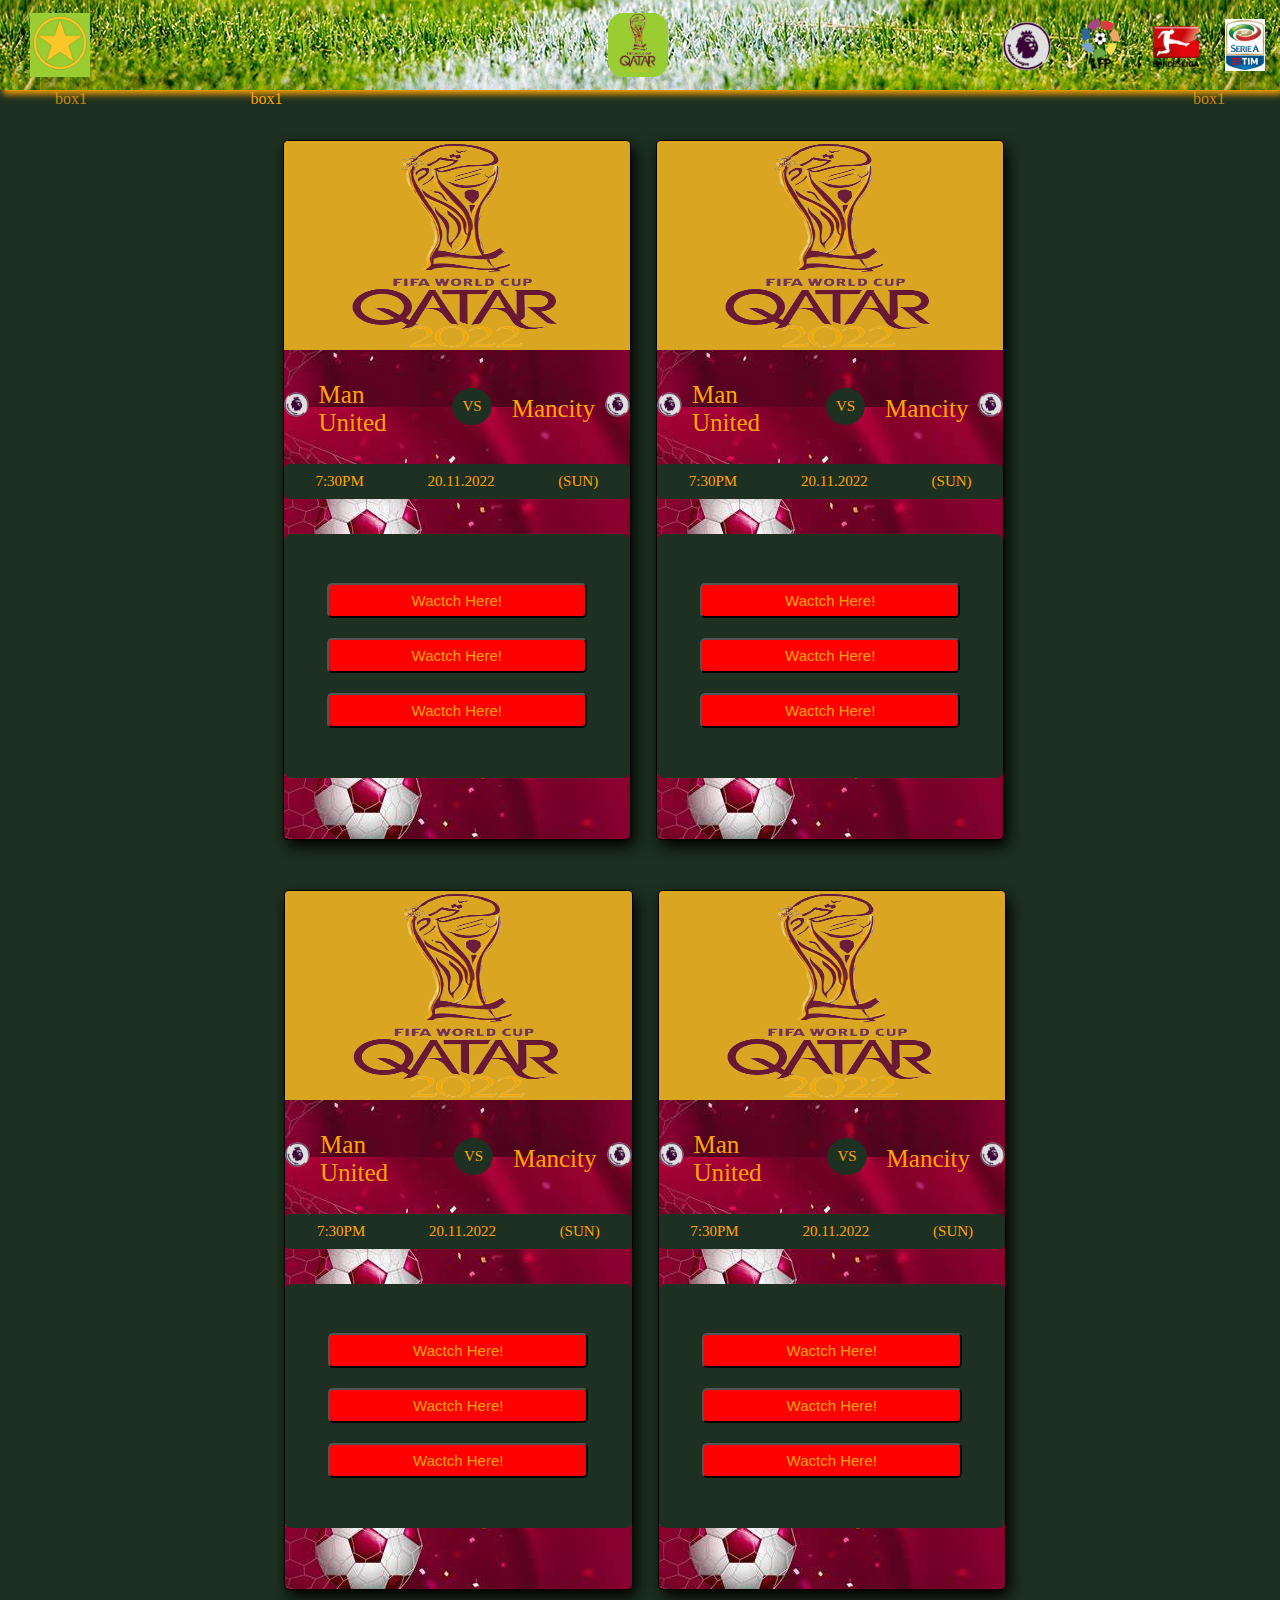
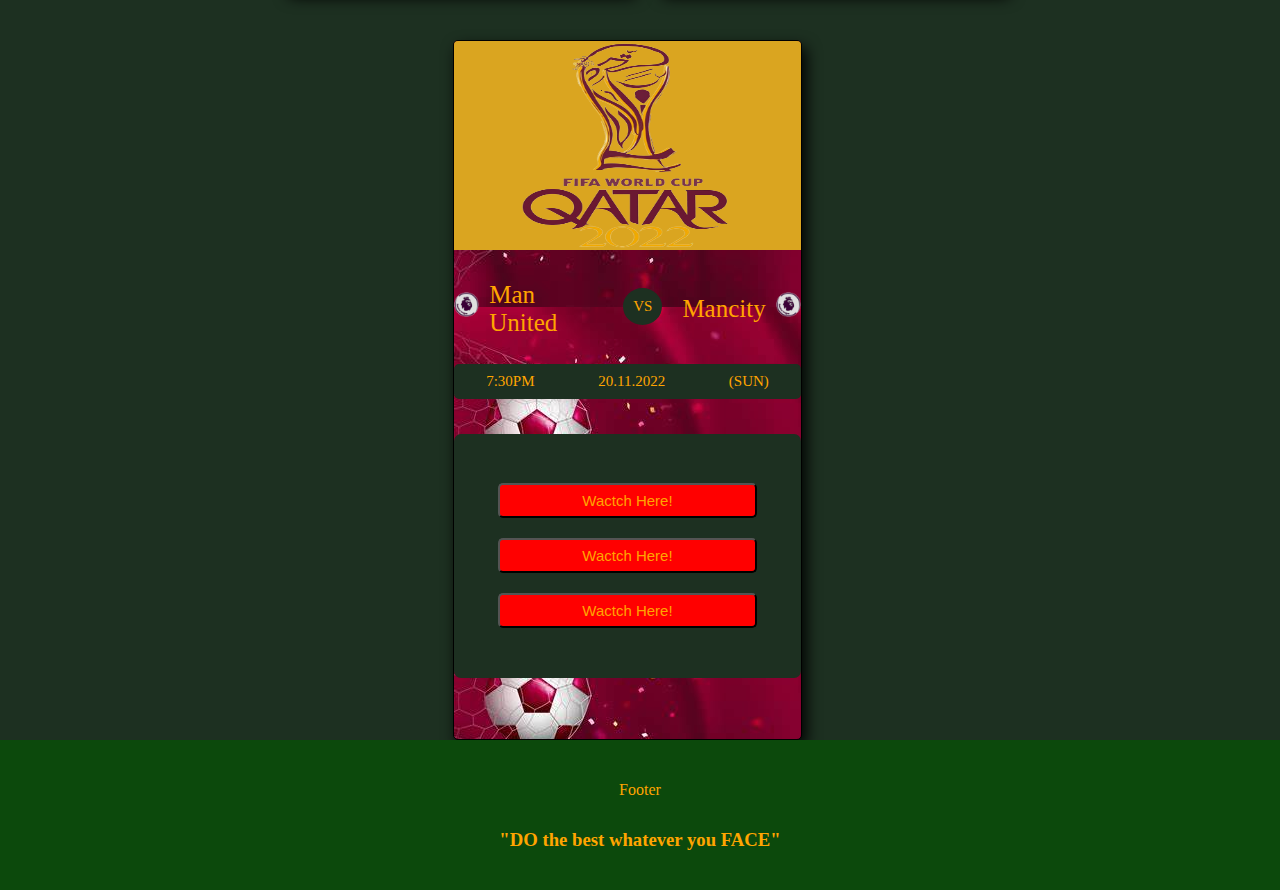
==== index.html @ 891fd368 "Add files via upload" ====
<!DOCTYPE html>
<html lang="en">
<head>
    <meta charset="UTF-8">
    <meta http-equiv="X-UA-Compatible" content="IE=edge">
    <meta name="viewport" content="width=device-width, initial-scale=1.0">
    <title>GOLDEN STAR SPORT SITE (FOR YOU)</title>
    <link
      rel="stylesheet"
      href="https://cdnjs.cloudflare.com/ajax/libs/font-awesome/6.2.0/css/all.min.css"
    />
    <link rel="stylesheet" href="styletest.css">
    <link rel="shortcut icon" href="../../F-Image/Davis-Lock-star-300x300.png" style="background: yellowgreen;" type="image/x-icon" />
</head>
<body class="body">
    <header>
        <nav class="nav">
            
            <a class="navimg1a" href=""><img src="../../F-Image/Davis-Lock-star-300x300.png" width="60" alt="" /></a>
            <a class="navimg1b" href=""><img src="../../F-Image/2022-fifa-world-cup-qatar-logo-brand-clip-art-png-favpng-ucskihhaPa12D4zHkBd89f1kA-removebg-preview - Copy.png" width="60" alt="" /></a>
            <a class="navimg2" href=""><img src="https://th.bing.com/th/id/OIP.vq37Ki8Nx_LBII36jiEKSwHaHa?pid=ImgDet&w=177&h=177&c=7" width="150px" height="90px" alt="img" style="margin-left:-35px"></a>
            <ul class="navlogo">
                <a class="home" href=""><a href="PREMIER LEAGUE.html" target="_blank"><img src="../../img/Premier-League-Logo-PNG-Image.png" width="50px" alt="Premier League"></a></a>
                <a class="home" href=""><a href="LALIGA.html" target="_blank"><img src="../../img/LaligaLOGO1.png" width="55px" alt="Premier League"></a></a>
                <a class="home" href=""><a href="BUNESLIGA.html" target="_blank"><img src="../../img/Bundesliga_logo.svg.webp" width="55px" alt="Premier League"></a></a>
                <a class="home" href=""><a href="SERIE A.html" target="_blank"><img src="../../img/Serie A.jfif" width="40px" alt="Premier League"></a></a>
                <!-- <a class="home" href=""><a href="FRANCE LIGUE 1.html" target="_blank"><img src="../../img/ligue_1.png" width="50px" alt="Premier League"></a></a> -->
            
            </ul>
            <a class="navimg3" href=""><img src="https://th.bing.com/th/id/OIP.vq37Ki8Nx_LBII36jiEKSwHaHa?pid=ImgDet&w=177&h=177&c=7" width="150px" height="90px" alt="img" style="margin-left:-35px"></a>
            <ul class="navsocial">
                <a href=""><i class="fa-brands fa-google"></i></a>
                <a href=""><i class="fa-brands fa-google"></i></a>
                <a href=""><i class="fa-brands fa-google"></i></a>
                <a href=""><i class="fa-brands fa-google"></i></a>

            </ul>
        </nav>
    </header>
    <!-- <div class="marquee">
        <p>Do the best if you wanna go high PALACE</p>
    </div> -->
    <div class="box">
        <div class="box1">box1</div>
        <div class="box2">box1
            <div class="img1"> <img class="img-a" src="../../F-Image/2022-fifa-world-cup-qatar-logo-brand-clip-art-png-favpng-ucskihhaPa12D4zHkBd89f1kA-removebg-preview - Copy.png" width="100%" style="background: goldenrod;" alt="img1">
                <!-- 
                 -->
                 <div class="match">
                    <div class="team1logo"><img src="../../img/Premier-League-Logo-PNG-Image.png" width="25px" alt=""></div>
                    <div class="team1">Man United</div>
                    <div class="vs">VS</div>
                    <div class="team2">Mancity</div>
                    <div class="team2logo"><img src="../../img/Premier-League-Logo-PNG-Image.png" width="25px" alt=""></div>
                </div>
                <div class="time" >
                    <div class="time1"> 7:30PM </div>
                    <div class="date">20.11.2022</div>
                    <div class="day"> (SUN)</div>
                </div>

                <div class="button">
                    <button class="b1"><a href="https://online.alkoora.live/albaplayer/on-time-1/" target="_blank ">Wactch Here!</a></button>
                    <button><a href="">Wactch Here!</a></button>
                    <button><a href="">Wactch Here!</a></button>
                    <!-- <button><a href="">Wactch Here!</a></button>
                    <button><a href="">Wactch Here!</a></button> -->
                </div>

            </div>
            <div class="img1"> <img class="img-a" src="../../F-Image/2022-fifa-world-cup-qatar-logo-brand-clip-art-png-favpng-ucskihhaPa12D4zHkBd89f1kA-removebg-preview - Copy.png" width="100%" style="background: goldenrod;" alt="img1">
                <!-- <h5 style="color: white;">ThIS iS lIVE STREAM LINK! Click HERE!</h5> -->
                <div class="match">
                    <div class="team1logo"><img src="../../img/Premier-League-Logo-PNG-Image.png" width="25px" alt=""></div>
                    <div class="team1">Man United</div>
                    <div class="vs">VS</div>
                    <div class="team2">Mancity</div>
                    <div class="team2logo"><img src="../../img/Premier-League-Logo-PNG-Image.png" width="25px" alt=""></div>
                </div>
                <div class="time" >
                    <div class="time1"> 7:30PM </div>
                    <div class="date">20.11.2022</div>
                    <div class="day"> (SUN)</div>
                </div>
                <div class="button">
                    <button class="b1"><a href="https://online.alkoora.live/albaplayer/on-time-1/" target="_blank ">Wactch Here!</a></button>
                    <!-- <button><a href="">Wactch Here!</a></button> -->
                    <button><a href="">Wactch Here!</a></button>
                    <button><a href="">Wactch Here!</a></button>
                </div>
            </div>
            <div class="img3"> <img class="img-a" src="../../F-Image/2022-fifa-world-cup-qatar-logo-brand-clip-art-png-favpng-ucskihhaPa12D4zHkBd89f1kA-removebg-preview - Copy.png" width="100%" style="background: goldenrod;" alt="img1">
                <!-- <h5 style="color: white;">Man United vs Mancity</h5> -->
                <div class="match">
                    <div class="team1logo"><img src="../../img/Premier-League-Logo-PNG-Image.png" width="25px" alt=""></div>
                    <div class="team1">Man United</div>
                    <div class="vs">VS</div>
                    <div class="team2">Mancity</div>
                    <div class="team2logo"><img src="../../img/Premier-League-Logo-PNG-Image.png" width="25px" alt=""></div>
                </div>
                <div class="time" >
                    <div class="time1"> 7:30PM </div>
                    <div class="date">20.11.2022</div>
                    <div class="day"> (SUN)</div>
                </div>
                <div class="button">
                    <button class="b1"><a href="https://online.alkoora.live/albaplayer/on-time-1/" target="_blank ">Wactch Here!</a></button>
                    <button><a href="">Wactch Here!</a></button>
                    <button><a href="">Wactch Here!</a></button>
                    <!-- <button><a href="">Wactch Here!</a></button>
                    <button><a href="">Wactch Here!</a></button> -->
                </div>
            </div>
            <div class="img2"> <img class="img-a" src="../../F-Image/2022-fifa-world-cup-qatar-logo-brand-clip-art-png-favpng-ucskihhaPa12D4zHkBd89f1kA-removebg-preview - Copy.png" width="100%" style="background: goldenrod;" alt="img1">
                <!-- <h5 style="color: white;">ThIS iS lIVE STREAM LINK! Click HERE!</h5> -->
                <div class="match">
                    <div class="team1logo"><img src="../../img/Premier-League-Logo-PNG-Image.png" width="25px" alt=""></div>
                    <div class="team1">Man United</div>
                    <div class="vs">VS</div>
                    <div class="team2">Mancity</div>
                    <div class="team2logo"><img src="../../img/Premier-League-Logo-PNG-Image.png" width="25px" alt=""></div>
                </div>
                <div class="time" >
                    <div class="time1"> 7:30PM </div>
                    <div class="date">20.11.2022</div>
                    <div class="day"> (SUN)</div>
                </div>
                <div class="button">
                    <button class="b1"><a href="https://online.alkoora.live/albaplayer/on-time-1/" target="_blank ">Wactch Here!</a></button>
                    <!-- <button><a href="">Wactch Here!</a></button> -->
                    <button><a href="">Wactch Here!</a></button>
                    <button><a href="">Wactch Here!</a></button>
                </div>
            </div>
            <div class="img1"> <img class="img-a" src="../../F-Image/2022-fifa-world-cup-qatar-logo-brand-clip-art-png-favpng-ucskihhaPa12D4zHkBd89f1kA-removebg-preview - Copy.png" width="100%" style="background: goldenrod;" alt="img1">
                <!-- <h5 style="color: white;">ThIS iS lIVE STREAM LINK! Click HERE!</h5> -->
                <div class="match">
                    <div class="team1logo"><img src="../../img/Premier-League-Logo-PNG-Image.png" width="25px" alt=""></div>
                    <div class="team1">Man United</div>
                    <div class="vs">VS</div>
                    <div class="team2">Mancity</div>
                    <div class="team2logo"><img src="../../img/Premier-League-Logo-PNG-Image.png" width="25px" alt=""></div>
                </div>
                <div class="time" >
                    <div class="time1"> 7:30PM </div>
                    <div class="date">20.11.2022</div>
                    <div class="day"> (SUN)</div>
                </div>
                <div class="button">
                    <button class="b1"><a href="https://online.alkoora.live/albaplayer/on-time-1/" target="_blank ">Wactch Here!</a></button>
                    <button><a href="">Wactch Here!</a></button>
                    <button><a href="">Wactch Here!</a></button>
                    
                </div>
            </div>
            

        </div>
        <div class="box3">box1</div>

    </div>
    <footer class="footer">
        <div>Footer
            <h3>"DO the best whatever you FACE"</h3>
            <!-- <ul class="f-icon">
                <a href=""><i class="fa-brands fa-google"></i></a>
                <a href=""><i class="fa-brands fa-google"></i></a>
                <a href=""><i class="fa-brands fa-google"></i></a>
                <a href=""><i class="fa-brands fa-google"></i></a>

            </ul> -->
        </div>
    </footer>
</body>
</html>
---- styletest.css ----
* {
    padding: 0;
    margin: 0;
    box-sizing: border-box;
    text-decoration: none;
    list-style: none;
    color: orange;
}




@media only screen and (min-width: 750px) {
    .body {
        background: gold;
        position: absolute;
    }
    body {
        background-color: #000;
        width: 100%;
        height: 1000px;
        background-image: url(../img/Football-and-Soccer-WordPress-Themes.jpg.webp);
        background: center;
    }
    .nav {
        display: flex;
        position: fixed;
        z-index: 2;
        background:green;
        background-position: center;
        background-image: url(../img/Football-and-Soccer-WordPress-Themes.jpg.webp);
    
    
        backgroun;
        background-repeat: repeat;
        justify-content: space-between;
        align-items: center;
        width: 100%;
        height: 90px;
        border-bottom: 3px orange;
        box-shadow: 3px 4px 7px orange;
        padding: 15px;

    }
    .navimg1a {
        display: ;
        background: yellowgreen;
        margin-right:15px ;
        margin-left: 15px;
    }
    .navimg1b {
        margin-left: 185px;
        background: yellowgreen;
        margin-top: ;
        border-radius: 25%;
    }
    .navimg2, .navimg3 {
        display: none;
    }
    .navsocial {
        display: none;
    
    }
    .home {
        margin: 7px;
        margin-right:10px ;
    }
    .box {
        background: gold;
    }

    .box {
        display: flex;
        width: 100%;
        height:fit-content;
        background: rgb(29, 48, 33);
        margin-top: ;
    
        background-position: center;
    
        background-repeat: ;
        background-size: cover;
    }
    .box1, .box2,
    .box3 {
        display: flex;
        justify-content: center;
        position: sticky;
        z-index: 1;
        margin-top: 90px;
        flex-wrap: nowrap;
    }
    
    
    .box1 {
        flex: 1;
    
        justify-content:center ;
        position: ;
        opacity: 0.75;
    }

    .box2 {
        display: flex;
        flex-wrap: wrap;
        justify-content:center;
        overflow: hidden;
        flex: 7;
        width: ;
        flex-wrap: wrap;
        flex-shrink: inherit;

    }
    

    .img1, .img2,
    .img3 {
        width: 35%;
        background:#b99e07;
        height: 700px;
        border: 1px solid black;
        border-radius: 5px;
        margin-top: 50px;
   
        margin-right: 25px;
        overflow: hidden;
        box-shadow: 4px 7px 15px black;
    }
    .img2 {
    
    }
    .img1, .img2, .img3 {
        background-image: url(../../img/OIP\ \(6\).jfif);
    }
    .img3 {
        margin-left: 35px;
    }
    .img-a {
        width: 100%;
        height: 30%;
    }
    .match {
        width: 100%;
        height: 15%;
        margin-top: ;
        background: ;
        display: flex;
        flex-direction: row;
        justify-content: center;
        align-items: center;
    }
    .team1 {
        font-size: 25px;
        margin-top: 5px;
        padding: 5px;
        margin-right: 15px;
    }
    .team2 {
        font-size: 25px;
        margin-top: 5px;
        padding: 5px;
        margin-left: 15px;
    }
    .team1logo {
        display: show;
        margin-right: 5px;
    }
    .team2logo {
        margin-left: 5px;
    }
        

    .time {
        width: 100%;
        height: 5%;
        background: rgb(29, 48, 33);
        border-radius: 5px;
        display: flex;
        flex-direction: row;
        margin-top: 5px;
        justify-content: center;
        align-items: center;
        justify-content: space-around;
        font-size: 15px;
    }
    .vs {
        padding: 10px;
        font-size: 15px;
        border-radius: 50%;
        background: rgb(29, 48, 33) ;
        margin-top: 5px;
        margin-bottom: 5px;
    }

    .button {
        width: 100%;
        height: 35%;
        background-color: rgb(29, 48, 33);
        display: flex;
        padding: ;
        flex-direction: column;
        justify-content: center;
        align-items: center;
        margin-top: 10%;

        border-radius: 7px;
    }
    button {
        width: 75%;
        height: 35px;
        font-size: 15px;
        background: red;
        display: flex;
        flex-direction: column;
        margin-top: 25px;
        margin-bottom: 15px;
        border-radius: 5px;
        justify-content: center;
        align-items: center; 
        margin-bottom: 0px;
    }
    .b1 {
    
    }
    .b1:hover {
        width: 100%;
        background: rgb(29, 48, 33);
        color: blue;
        position: ;
        box-shadow: 3px 7px 14px red;
        border: 1px solid red;
    
    }
    button:hover {
        width: 100%;
        background: rgb(29, 48, 33);
        color: blue;
        position: ;
        box-shadow: 3px 7px 14px red;
        border: 1px solid red;
    }

    .box3 {
        flex:1;
    
        opacity: 0.75;
   
    }
    button {
        margin-top: 10px;
        margin-bottom: 10px;
    }
  
  }





@media only screen and (max-width: 750px) {
.body {
    position: absolute;
}
body {
    background-color: #000;
    width: 100%;
    height: 1000px;
    background-image: url(../img/Football-and-Soccer-WordPress-Themes.jpg.webp);
    background: center;
}
.nav {
    display: flex;
    position: fixed;
    z-index: 2;
    background:green;
    background-position: center;
    background-image: url(../img/Football-and-Soccer-WordPress-Themes.jpg.webp);
    
    
    backgroun;
    background-repeat: repeat;
    justify-content: space-between;
    align-items: center;
    width: 100%;
    height: 90px;
    border-bottom: 3px orange;
    box-shadow: 3px 4px 7px orange;
    padding: 15px;

}
.navimg1a {
    display: ;
    background: yellowgreen;
    margin-right:15px ;
    margin-left: 5px;
    border-radius: 5px;
}

.navimg1b {
    background: yellowgreen;
    border-radius: 25%;
    display: none;
}
.navimg2, .navimg3 {
    display: none;
}
.navsocial {
    display: none;
    
}
.home {
    margin: 7px;
    margin-right:10px ;
}

.box {
    display: flex;
    width: 100%;
    height:fit-content;
    background: rgb(29, 48, 33);
    margin-top: ;
    
    background-position: center;
    
    background-repeat: ;
    background-size: cover;
}
.box1, .box2,
.box3 {
    display: flex;
    justify-content: center;
    position: sticky;
    z-index: 1;
    margin-top: 90px;
    flex-wrap: nowrap;
}
    
    
.box1 {
    flex: 1;
    
    justify-content:center ;
    position: ;
    opacity: 0.75;
}

.box2 {
    display: flex;
    flex-wrap: wrap;
    justify-content:center;
    overflow: hidden;
    flex: 7;
    width: ;
    flex-wrap: wrap;
    flex-shrink: inherit;

}
    

.img1, .img2,
.img3 {
    width: 35%;
    background:#b99e07;
    height: 500px;
    border: 1px solid black;
    border-radius: 5px;
    margin-top: 35px;
   
    margin-right: 25px;
    overflow: hidden;
    box-shadow: 4px 7px 15px black;
}
.img2 {
    
}
.img1, .img2, .img3 {
    background-image: url(../../img/OIP\ \(6\).jfif);
}
.img3 {
    margin-left: 35px;
}
.img-a {
    height: 20%;
}
.match {
    width: 100%;
    background: ;
    display: flex;
    flex-direction: column;
    justify-content: center;
    align-items: center;
}
.team1 {
    margin-top: ;
    
}

.time {
    width: 100%;
    background: rgb(29, 48, 33);
    border-radius: 5px;
    display: flex;
    flex-direction: column;
    margin-top: 5px;
    justify-content: center;
    align-items: center;
    font-size: 7px;
}
.vs {
    padding: 10px;
    border-radius: 50%;
    background: rgb(29, 48, 33) ;
    margin-top: 5px;
    margin-bottom: 5px;
}
.team1logo, .team2logo {
    /* display: none; */
}

.button {
    width: 100%;
    height: 35%;
    background-color: rgb(29, 48, 33);
    display: flex;
    padding: ;
    flex-direction: column;
    justify-content: center;
    align-items: center;
    margin-top: 15%;

    border-radius: 7px;
}
button {
    width: 75%;
    height: 25px;
    font-size: 10px;
    background: red;
    display: flex;
    flex-direction: column;
    margin-top: 25px;
    margin-bottom: 15px;
    border-radius: 5px;
    justify-content: center;
    align-items: center; 
    margin-bottom: 0px;
}
.b1 {
    
}
.b1:hover {
    width: 100%;
    background: rgb(29, 48, 33);
    color: blue;
    position: ;
    box-shadow: 3px 7px 14px red;
    border: 1px solid red;
    
}
button:hover {
    width: 100%;
    background: rgb(29, 48, 33);
    color: blue;
    position: ;
    box-shadow: 3px 7px 14px red;
    border: 1px solid red;
}

.box3 {
    flex:1;
    
    opacity: 0.75;
   
}
button {
    margin-top: 10px;
    margin-bottom: 10px;
}
}










  




.footer {
    width: 100%;
    height: 150px;
    background: green
    opacity: ;
    text-align: center;
    line-height: 50px;
    top: 100px;
    
}
.footer {
    background-color: rgb(12, 73, 12);
    height: 150px;
    display: flex;
    justify-content: center;
    align-items: center;
    
}
.f-icon {
    /* background: grey; */
}
.fa-google {
    padding: 15px;
}
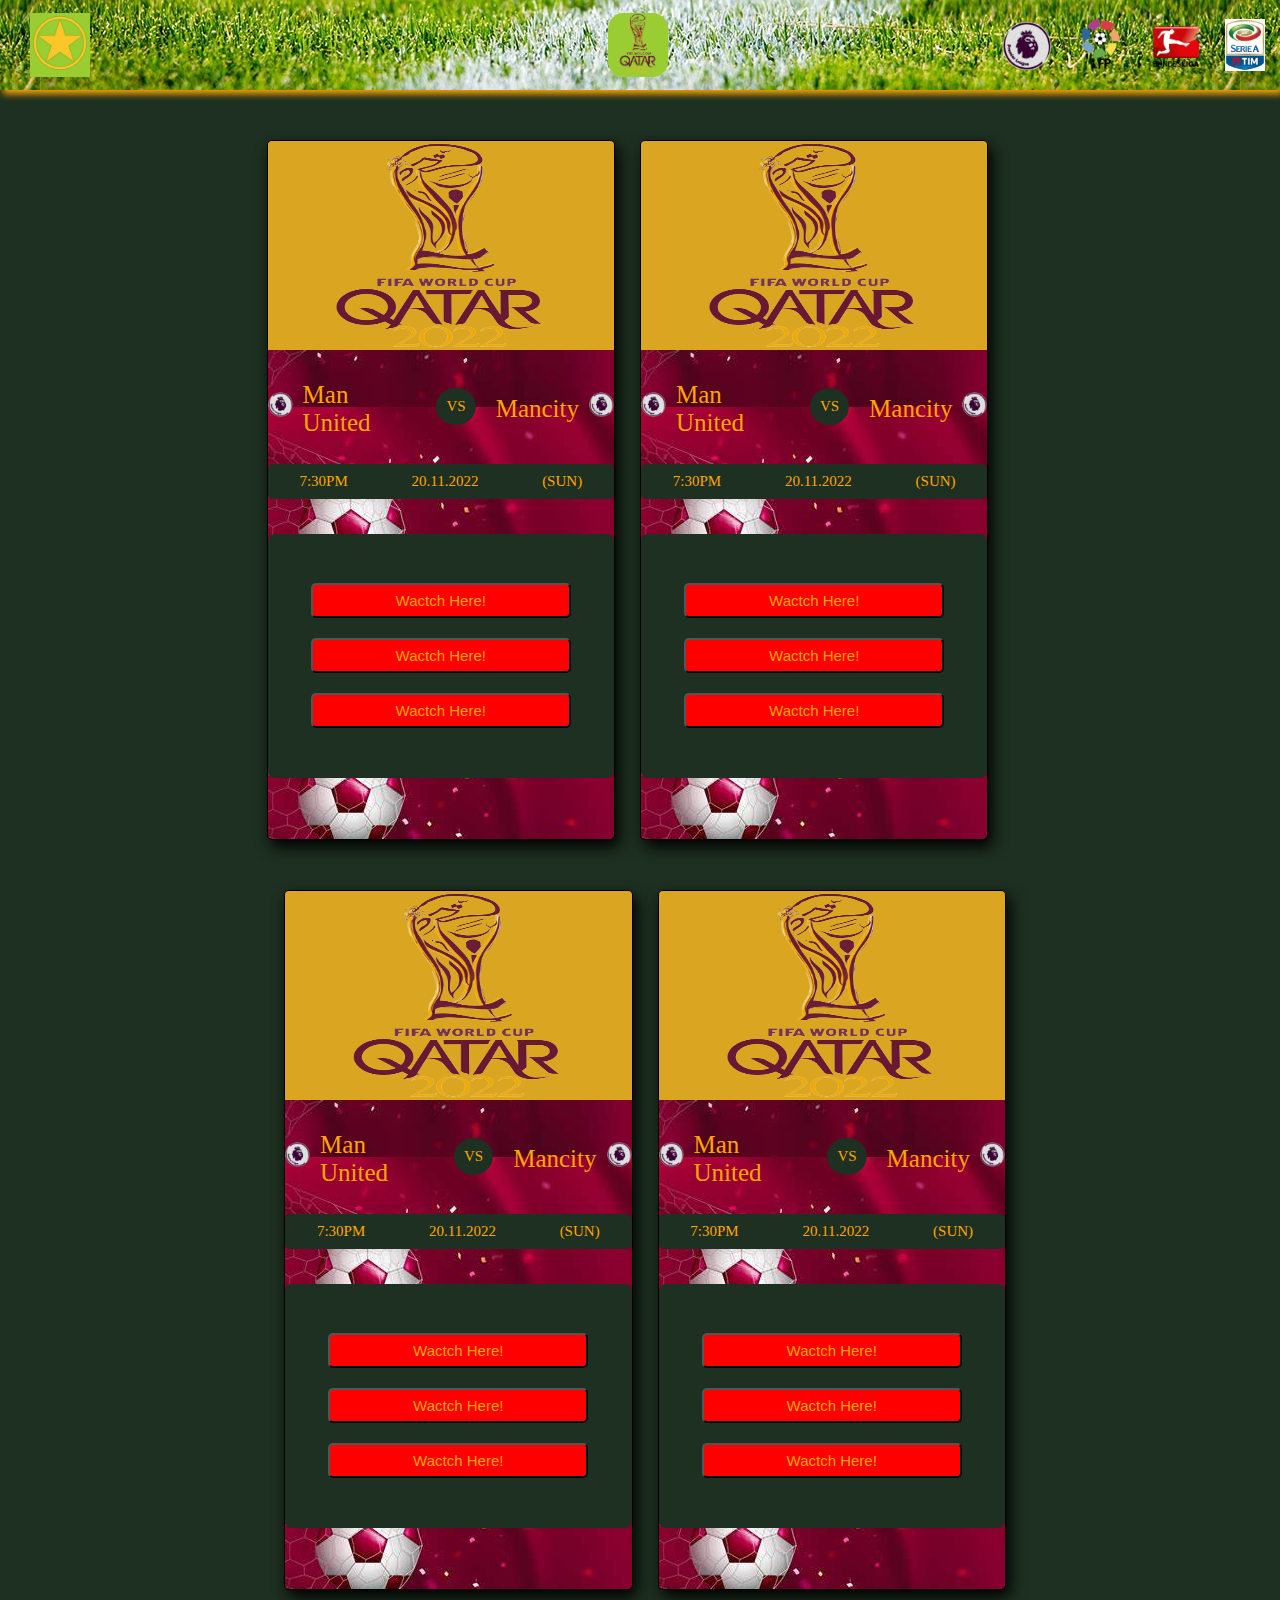
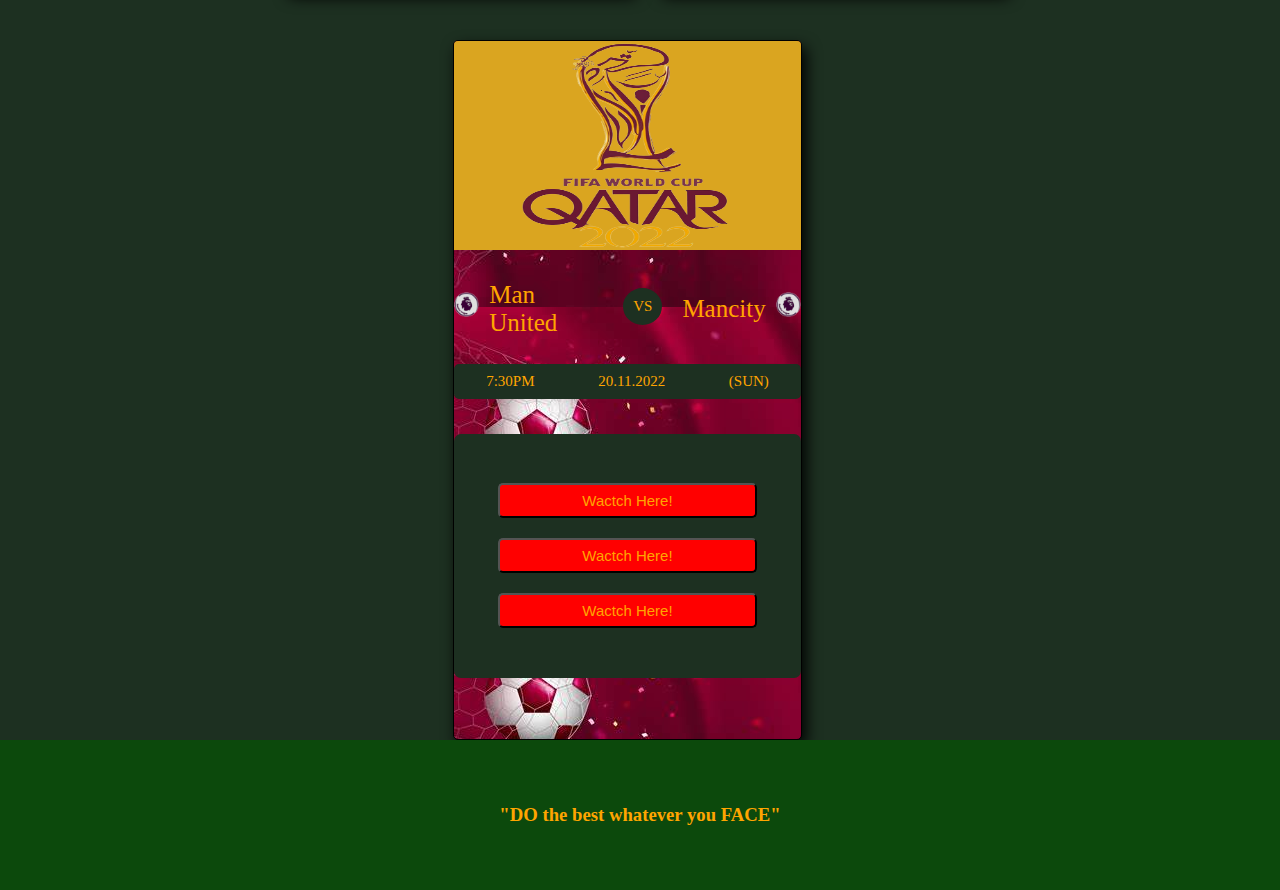
==== commit 4aa6731f: "Update index.html" ====
--- a/index.html
+++ b/index.html
@@ -41,8 +41,8 @@
         <p>Do the best if you wanna go high PALACE</p>
     </div> -->
     <div class="box">
-        <div class="box1">box1</div>
-        <div class="box2">box1
+        <div class="box1"></div>
+        <div class="box2">
             <div class="img1"> <img class="img-a" src="../../F-Image/2022-fifa-world-cup-qatar-logo-brand-clip-art-png-favpng-ucskihhaPa12D4zHkBd89f1kA-removebg-preview - Copy.png" width="100%" style="background: goldenrod;" alt="img1">
                 <!-- 
                  -->
@@ -156,11 +156,11 @@
             
 
         </div>
-        <div class="box3">box1</div>
+        <div class="box3"></div>
 
     </div>
     <footer class="footer">
-        <div>Footer
+        <div>
             <h3>"DO the best whatever you FACE"</h3>
             <!-- <ul class="f-icon">
                 <a href=""><i class="fa-brands fa-google"></i></a>
@@ -172,4 +172,4 @@
         </div>
     </footer>
 </body>
-</html>+</html>
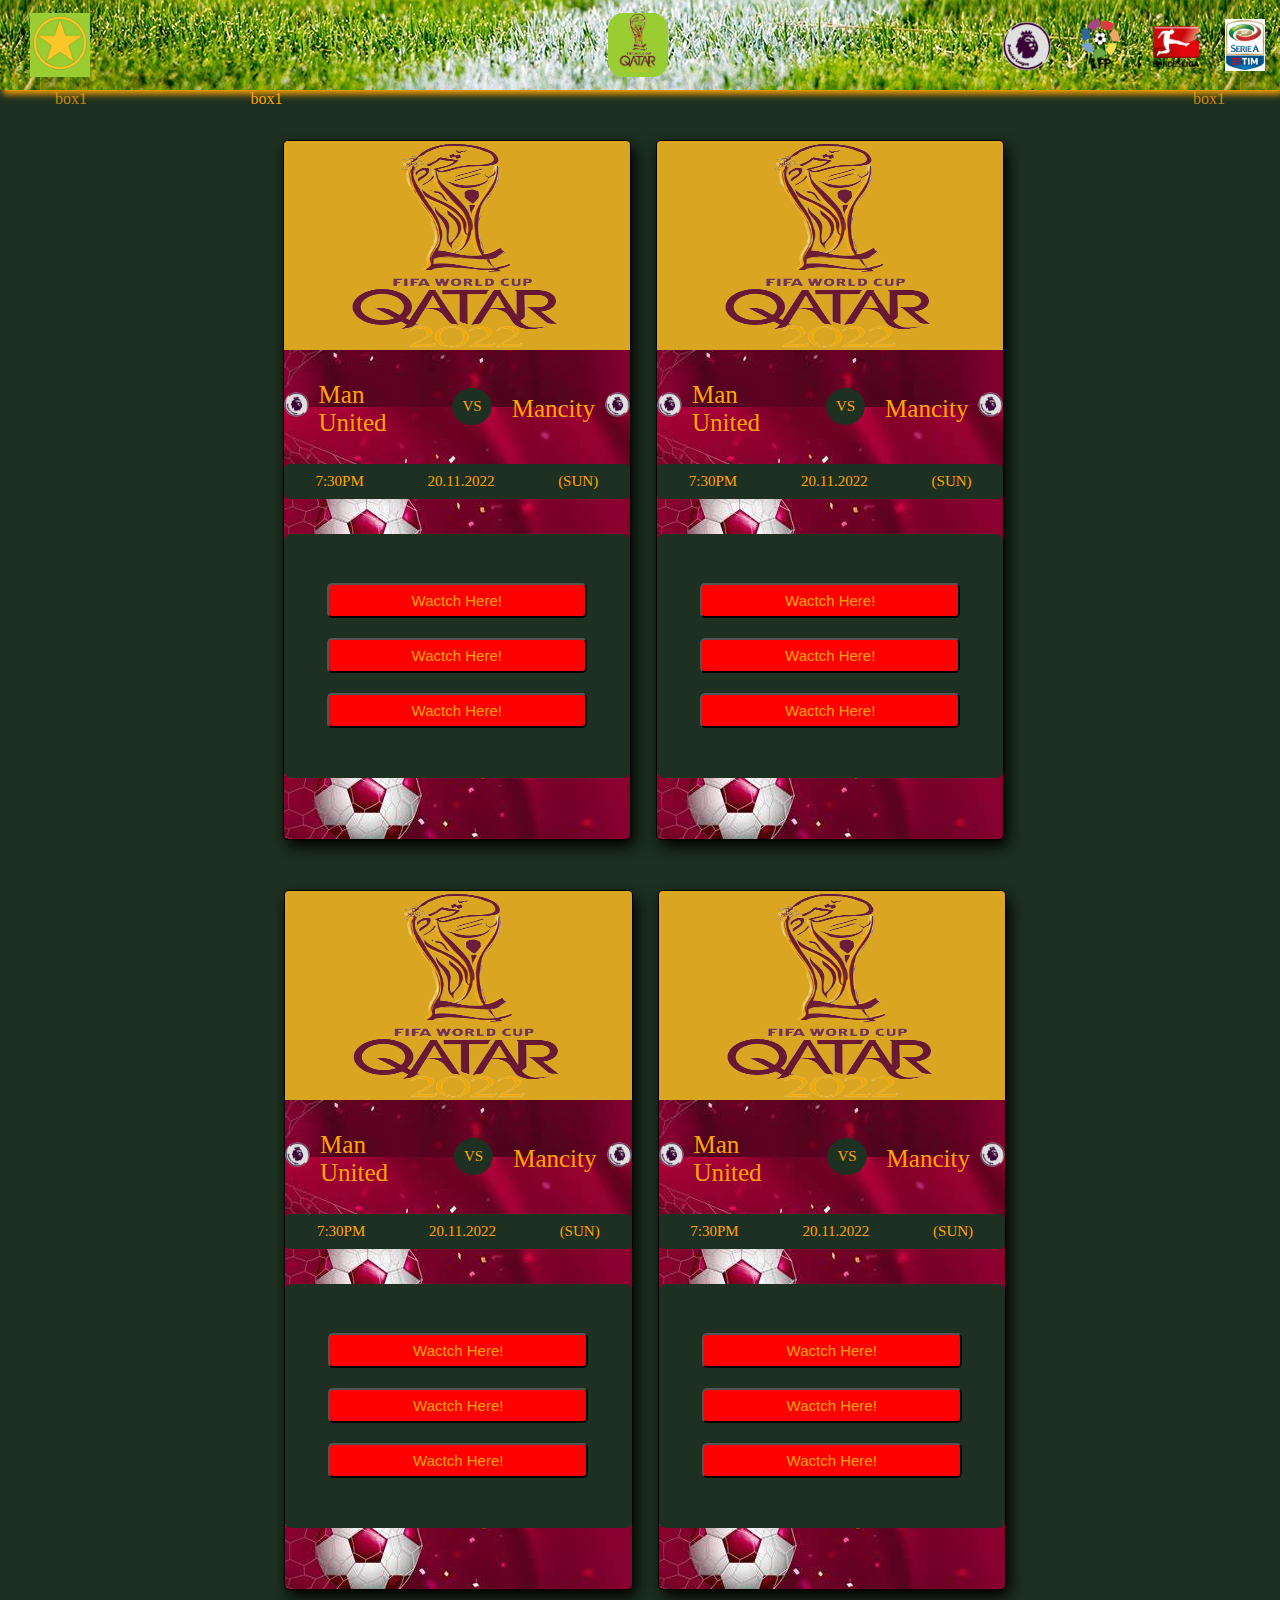
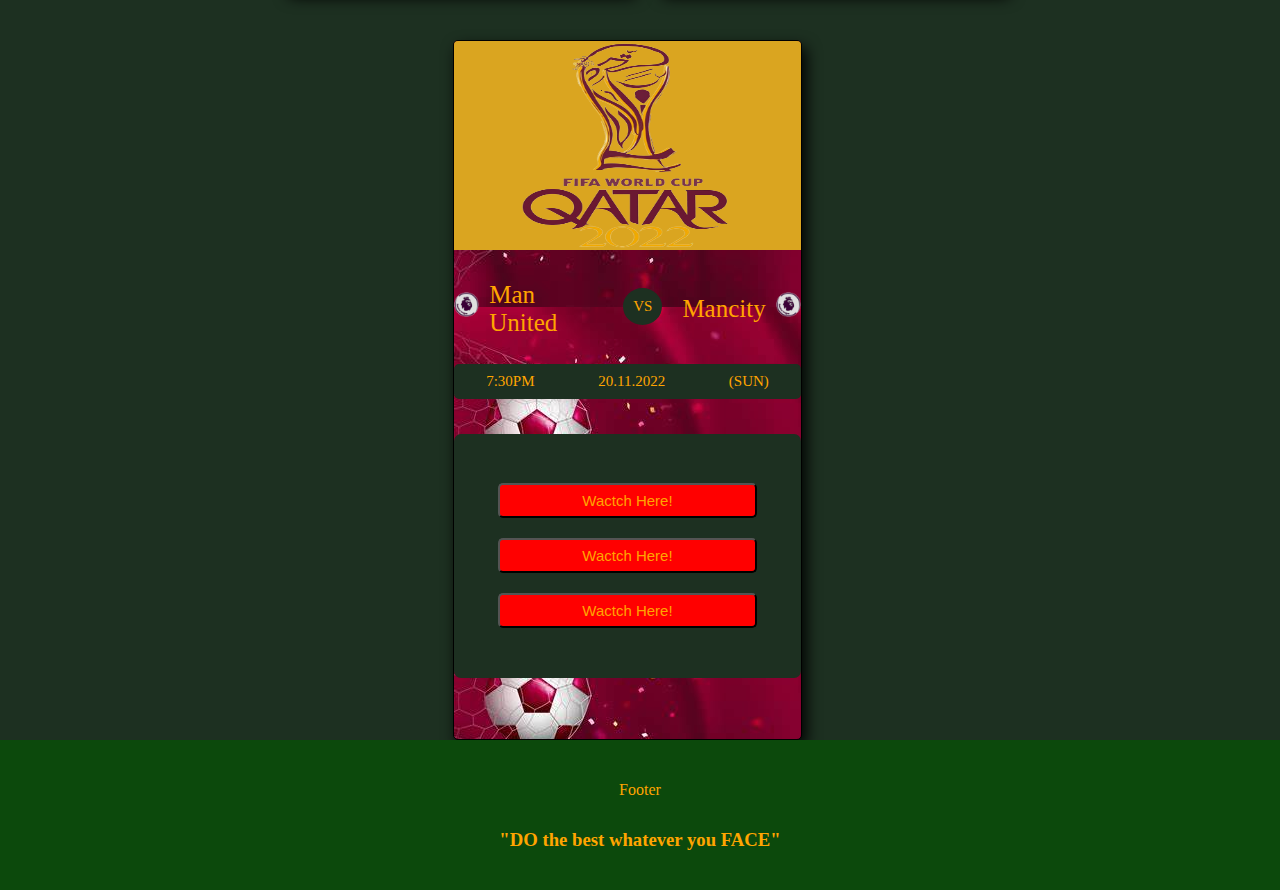
==== commit 450c35ba: "Add files via upload" ====
--- a/index.html
+++ b/index.html
@@ -41,8 +41,8 @@
         <p>Do the best if you wanna go high PALACE</p>
     </div> -->
     <div class="box">
-        <div class="box1"></div>
-        <div class="box2">
+        <div class="box1">box1</div>
+        <div class="box2">box1
             <div class="img1"> <img class="img-a" src="../../F-Image/2022-fifa-world-cup-qatar-logo-brand-clip-art-png-favpng-ucskihhaPa12D4zHkBd89f1kA-removebg-preview - Copy.png" width="100%" style="background: goldenrod;" alt="img1">
                 <!-- 
                  -->
@@ -156,11 +156,11 @@
             
 
         </div>
-        <div class="box3"></div>
+        <div class="box3">box1</div>
 
     </div>
     <footer class="footer">
-        <div>
+        <div>Footer
             <h3>"DO the best whatever you FACE"</h3>
             <!-- <ul class="f-icon">
                 <a href=""><i class="fa-brands fa-google"></i></a>
@@ -172,4 +172,4 @@
         </div>
     </footer>
 </body>
-</html>
+</html>--- a/styletest.css
+++ b/styletest.css
@@ -292,7 +292,6 @@
     display: ;
     background: yellowgreen;
     margin-right:15px ;
-    margin-left: 5px;
     border-radius: 5px;
 }
 
@@ -309,7 +308,7 @@
     
 }
 .home {
-    margin: 7px;
+    margin: px;
     margin-right:10px ;
 }
 
@@ -358,7 +357,7 @@
     
 
 .img1, .img2,
-.img3 {
+.img3, .img5 {
     width: 35%;
     background:#b99e07;
     height: 500px;
@@ -366,14 +365,14 @@
     border-radius: 5px;
     margin-top: 35px;
    
-    margin-right: 25px;
+    margin-right: 15px;
     overflow: hidden;
     box-shadow: 4px 7px 15px black;
 }
 .img2 {
     
 }
-.img1, .img2, .img3 {
+.img1, .img2, .img3, .img5 {
     background-image: url(../../img/OIP\ \(6\).jfif);
 }
 .img3 {
@@ -381,6 +380,9 @@
 }
 .img-a {
     height: 20%;
+}
+.img5 {
+    margin-left: 40px;
 }
 .match {
     width: 100%;
